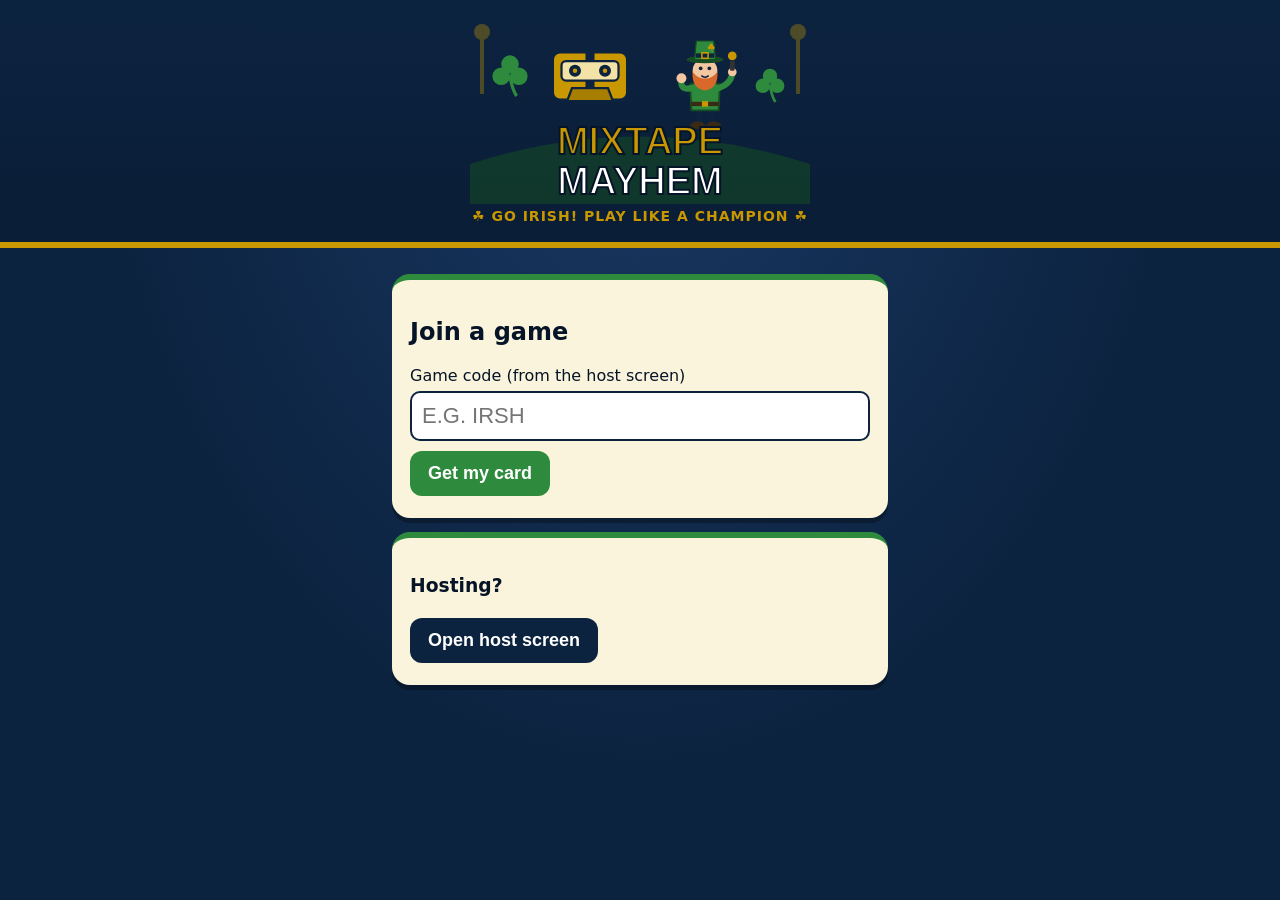
==== index.html @ 46a86292 "Mixtape Mayhem song bingo for the living room." ====
<!doctype html><html><head><meta charset="utf-8"><meta name="viewport" content="width=device-width,initial-scale=1"><title>Mixtape Mayhem</title><link rel="stylesheet" href="style.css"></head><body>
<div class="top"></div><div class="wrap"><div class="card"><h2>Join a game</h2><label>Game code (from the host screen)</label><input id="c" maxlength="8" placeholder="e.g. IRSH">
<button class="s" onclick="go()">Get my card</button></div>
<div class="card"><h3>Hosting?</h3><button class="s" style="background:var(--navy)" onclick="location='host.html'">Open host screen</button></div></div>
<script src="logo.js"></script><script>function go(){const c=document.getElementById('c').value.trim().toUpperCase();if(c)location='play.html?g='+encodeURIComponent(c)}</script></body></html>
---- style.css ----
:root{--navy:#0C2340;--gold:#C99700;--green:#2E8B3E;--dkgreen:#174d22;--cream:#FBF4DC;--ink:#061428}
*{box-sizing:border-box}body{margin:0;font-family:system-ui,-apple-system,"Segoe UI",sans-serif;background:var(--navy) radial-gradient(ellipse at top,#1b3a66,transparent 60%);color:var(--ink);min-height:100vh}
.top{background:linear-gradient(#0C2340,#0a1d36);position:relative;overflow:hidden;padding:14px 10px 18px;text-align:center;border-bottom:6px solid var(--gold)}
.top svg.logo{width:min(340px,88vw);height:auto}.tag{color:var(--gold);font-weight:800;letter-spacing:1px;text-transform:uppercase;font-size:14px}
.wrap{max-width:520px;margin:0 auto;padding:12px}
.grid{display:grid;grid-template-columns:repeat(5,minmax(0,1fr));width:100%;overflow:hidden;border:6px solid var(--gold);background:var(--navy);gap:2px;box-shadow:0 6px 0 rgba(0,0,0,.3)}
.tile{background:var(--cream);min-width:0;overflow:hidden;overflow-wrap:normal;word-break:normal;hyphens:manual;aspect-ratio:1/1.12;display:flex;align-items:center;justify-content:center;text-align:center;font-size:clamp(11px,3.3vw,15px);line-height:1.15;padding:3px;border:1px solid var(--navy);cursor:pointer;user-select:none}
.tile span{display:block;width:100%;overflow-wrap:normal;word-break:keep-all}
.tile.on{background:var(--gold);color:var(--navy);font-weight:800;position:relative}.tile.on::after{content:"☘";position:absolute;right:3px;top:1px;color:var(--dkgreen);font-size:14px}
.links{display:flex;justify-content:space-between;padding:14px 6px}.links a{color:var(--gold);font-weight:600;cursor:pointer;text-decoration:underline}
.big{display:block;margin:6px auto 20px;background:var(--gold);color:var(--navy);border:5px solid var(--cream);border-radius:999px;font-size:24px;font-weight:900;padding:14px 38px;cursor:pointer;letter-spacing:.5px}
.card{background:var(--cream);border-radius:18px;padding:18px;margin:14px 0;box-shadow:0 5px 0 rgba(0,0,0,.3);border-top:6px solid var(--green)}
input,select{font-size:22px;padding:10px;border-radius:10px;border:2px solid var(--navy);width:100%;text-transform:uppercase;margin:6px 0}
button.s{background:var(--green);color:#fff;border:0;border-radius:12px;padding:12px 18px;font-size:18px;font-weight:700;cursor:pointer;margin:4px 4px 4px 0}
.modal{position:fixed;inset:0;background:rgba(0,0,0,.6);display:none;align-items:center;justify-content:center;padding:16px}.modal.show{display:flex}
.modal .card{max-width:440px;width:100%;max-height:85vh;overflow:auto;text-align:center}
.meta,.round{color:#fff;text-align:center;font-weight:700}.round b{color:var(--gold)}
.now{font-size:clamp(34px,7vw,72px);font-weight:900;color:var(--navy);line-height:1.05}.artist{font-size:clamp(18px,3vw,30px)}
.num{font-size:20px;font-weight:800;color:var(--green)}
ol.hist{columns:2;font-size:15px;text-align:left}
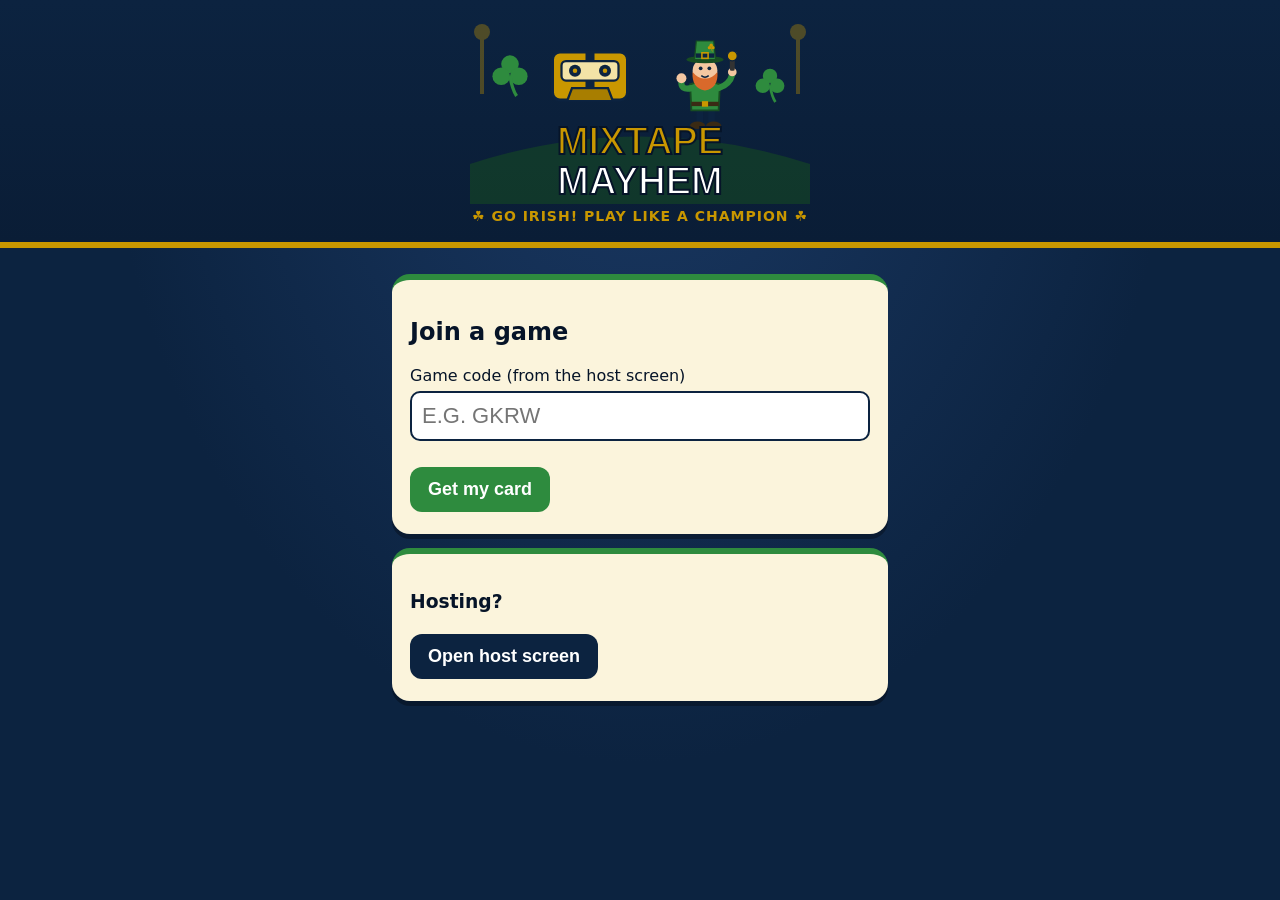
==== commit d83c0054: "Reject mistyped game codes on the join page. A typo or phone autocorrect used to give the player a c" ====
--- a/index.html
+++ b/index.html
@@ -1,5 +1,7 @@
 <!doctype html><html><head><meta charset="utf-8"><meta name="viewport" content="width=device-width,initial-scale=1"><title>Mixtape Mayhem</title><link rel="stylesheet" href="style.css"></head><body>
-<div class="top"></div><div class="wrap"><div class="card"><h2>Join a game</h2><label>Game code (from the host screen)</label><input id="c" maxlength="8" placeholder="e.g. IRSH">
+<div class="top"></div><div class="wrap"><div class="card"><h2>Join a game</h2><label>Game code (from the host screen)</label><input id="c" maxlength="5" placeholder="e.g. GKRW" autocomplete="off" autocorrect="off" autocapitalize="characters" spellcheck="false"><p id="err" style="color:#b00020;font-weight:700"></p>
 <button class="s" onclick="go()">Get my card</button></div>
 <div class="card"><h3>Hosting?</h3><button class="s" style="background:var(--navy)" onclick="location='host.html'">Open host screen</button></div></div>
-<script src="logo.js"></script><script>function go(){const c=document.getElementById('c').value.trim().toUpperCase();if(c)location='play.html?g='+encodeURIComponent(c)}</script></body></html>
+<script src="logo.js"></script><script>function go(){const c=document.getElementById('c').value.replace(/\s/g,'').toUpperCase();if(!c)return;
+// host codes are 4 letters (Today's Hits) or D + 4 letters (Decades), never I or O
+if(!/^D?[A-HJ-NP-Z]{4}$/.test(c))return err.textContent='Check the code on the host screen: 4 letters, or D + 4 letters for Decades.';location='play.html?g='+encodeURIComponent(c)}</script></body></html>
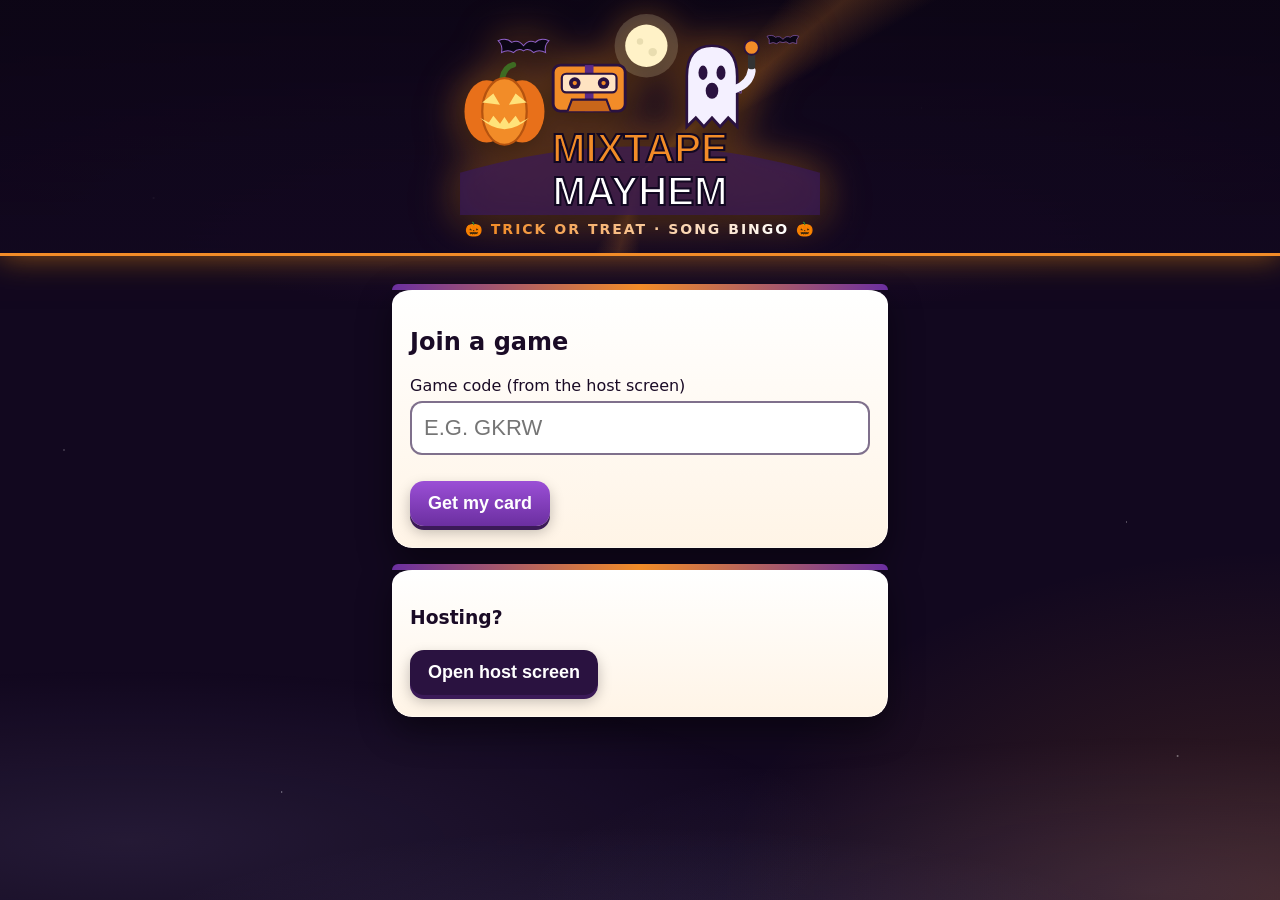
==== commit 8868b522: "Add a Halloween set with its own look, and make every theme more polished. - Halloween song set from" ====
--- a/index.html
+++ b/index.html
@@ -3,5 +3,5 @@
 <button class="s" onclick="go()">Get my card</button></div>
 <div class="card"><h3>Hosting?</h3><button class="s" style="background:var(--navy)" onclick="location='host.html'">Open host screen</button></div></div>
 <script src="logo.js"></script><script>function go(){const c=document.getElementById('c').value.replace(/\s/g,'').toUpperCase();if(!c)return;
-// host codes are 4 letters (Today's Hits) or D + 4 letters (Decades), never I or O
-if(!/^D?[A-HJ-NP-Z]{4}$/.test(c))return err.textContent='Check the code on the host screen: 4 letters, or D + 4 letters for Decades.';location='play.html?g='+encodeURIComponent(c)}</script></body></html>
+// host codes are 4 letters (Today's Hits), D + 4 (Decades) T + 4 (Tailgate) or H + 4 (Halloween), never I or O
+if(!/^[DTH]?[A-HJ-NP-Z]{4}$/.test(c))return err.textContent='Check the code from the host: 4 letters, or 5 letters starting with D, T or H.';location='play.html?g='+encodeURIComponent(c)}</script></body></html>
--- a/style.css
+++ b/style.css
@@ -1,20 +1,91 @@
-:root{--navy:#0C2340;--gold:#C99700;--green:#2E8B3E;--dkgreen:#174d22;--cream:#FBF4DC;--ink:#061428}
-*{box-sizing:border-box}body{margin:0;font-family:system-ui,-apple-system,"Segoe UI",sans-serif;background:var(--navy) radial-gradient(ellipse at top,#1b3a66,transparent 60%);color:var(--ink);min-height:100vh}
-.top{background:linear-gradient(#0C2340,#0a1d36);position:relative;overflow:hidden;padding:14px 10px 18px;text-align:center;border-bottom:6px solid var(--gold)}
-.top svg.logo{width:min(340px,88vw);height:auto}.tag{color:var(--gold);font-weight:800;letter-spacing:1px;text-transform:uppercase;font-size:14px}
+:root{--navy:#0C2340;--gold:#C99700;--gold2:#F5D36B;--green:#2E8B3E;--green2:#45B05A;--dkgreen:#174d22;--cream:#FBF4DC;--ink:#061428;
+ --bg1:#0C2340;--bg2:#1b3a66;--glow:rgba(245,211,107,.55);--stamp:"☘";--stampc:#174d22;--fog:rgba(255,255,255,0)}
+body.halloween{--navy:#2a1240;--gold:#F28C28;--gold2:#FFC46B;--green:#6B2FA0;--green2:#9B4FD6;--dkgreen:#3b1a5a;--cream:#FFF4E6;--ink:#1a0b26;
+ --bg1:#12081f;--bg2:#3b1a5a;--glow:rgba(242,140,40,.6);--stamp:"🎃";--stampc:#2a1240;--fog:rgba(200,180,255,.10)}
+*{box-sizing:border-box}
+body{margin:0;font-family:system-ui,-apple-system,"Segoe UI",sans-serif;color:var(--ink);min-height:100vh;overflow-x:hidden;
+ background:radial-gradient(1200px 600px at 50% -10%,var(--bg2),transparent 70%),var(--bg1);
+ background:radial-gradient(1200px 600px at 50% -10%,var(--bg2),transparent 70%),radial-gradient(800px 500px at 100% 100%,color-mix(in srgb,var(--gold) 18%,transparent),transparent 70%),var(--bg1);background-attachment:fixed}
+/* twinkling sparkle field behind everything */
+body::before{content:"";position:fixed;inset:0;pointer-events:none;z-index:0;opacity:.55;
+ background-image:radial-gradient(1.5px 1.5px at 12% 22%,#fff,transparent),radial-gradient(1px 1px at 72% 12%,#fff,transparent),radial-gradient(1.5px 1.5px at 38% 68%,#fff,transparent),radial-gradient(1px 1px at 88% 58%,#fff,transparent),radial-gradient(1.2px 1.2px at 22% 88%,#fff,transparent),radial-gradient(1px 1px at 58% 38%,#fff,transparent),radial-gradient(1.4px 1.4px at 92% 84%,#fff,transparent),radial-gradient(1px 1px at 5% 50%,#fff,transparent);
+ animation:twinkle 4s ease-in-out infinite alternate}
+/* drifting fog (Halloween only: transparent otherwise) */
+body::after{content:"";position:fixed;left:-50%;right:-50%;bottom:-10%;height:55%;pointer-events:none;z-index:0;
+ background:radial-gradient(40% 50% at 30% 70%,var(--fog),transparent 70%),radial-gradient(35% 45% at 70% 80%,var(--fog),transparent 70%),radial-gradient(30% 40% at 50% 95%,var(--fog),transparent 70%);
+ animation:fog 26s linear infinite alternate}
+@keyframes twinkle{from{opacity:.25}to{opacity:.7}}
+@keyframes fog{from{transform:translateX(-8%)}to{transform:translateX(8%)}}
+.top,.wrap,.modal{position:relative;z-index:1}
+
+/* header */
+.top{background:var(--bg1);background:linear-gradient(180deg,color-mix(in srgb,var(--bg1) 70%,#000),color-mix(in srgb,var(--bg1) 85%,transparent));overflow:hidden;padding:14px 10px 16px;text-align:center;
+ border-bottom:3px solid var(--gold);box-shadow:0 0 30px var(--glow),0 8px 30px rgba(0,0,0,.5)}
+.top::before{content:"";position:absolute;inset:-40% -20%;background:conic-gradient(from 0deg at 50% 60%,transparent 0 40deg,color-mix(in srgb,var(--gold) 22%,transparent) 50deg,transparent 60deg 180deg,color-mix(in srgb,var(--gold) 18%,transparent) 195deg,transparent 210deg);animation:sweep 14s linear infinite;pointer-events:none}
+@keyframes sweep{to{transform:rotate(360deg)}}
+.top svg.logo{position:relative;width:min(360px,90vw);height:auto;filter:drop-shadow(0 6px 14px rgba(0,0,0,.6)) drop-shadow(0 0 18px var(--glow));animation:bob 5s ease-in-out infinite}
+@keyframes bob{50%{transform:translateY(-4px)}}
+.top svg .float{animation:float 3.2s ease-in-out infinite;transform-box:fill-box;transform-origin:center}
+.top svg .float2{animation:float 4.1s ease-in-out -1.5s infinite;transform-box:fill-box;transform-origin:center}
+.top svg .flap{animation:flap .5s ease-in-out infinite alternate;transform-box:fill-box;transform-origin:center}
+.top svg .drift{animation:drift 9s ease-in-out infinite alternate}
+.top svg .flicker{animation:flicker 2.4s infinite}
+@keyframes float{50%{transform:translateY(-6px) rotate(-2deg)}}
+@keyframes flap{to{transform:scaleY(.55)}}
+@keyframes drift{to{transform:translate(18px,-6px)}}
+@keyframes flicker{0%,100%{opacity:1}45%{opacity:.85}50%{opacity:.55}55%{opacity:.95}}
+.tag{position:relative;font-weight:900;letter-spacing:2px;text-transform:uppercase;font-size:14px;margin-top:2px;white-space:nowrap}
+.tag i{font-style:normal;color:var(--gold2)}
+.tag span{background:linear-gradient(90deg,var(--gold),#fff,var(--gold2),var(--gold));background-size:300% 100%;-webkit-background-clip:text;background-clip:text;color:transparent;animation:shine 5s linear infinite}
+@keyframes shine{to{background-position:-300% 0}}
+
 .wrap{max-width:520px;margin:0 auto;padding:12px}
-.grid{display:grid;grid-template-columns:repeat(5,minmax(0,1fr));width:100%;overflow:hidden;border:6px solid var(--gold);background:var(--navy);gap:2px;box-shadow:0 6px 0 rgba(0,0,0,.3)}
-.tile{background:var(--cream);min-width:0;overflow:hidden;overflow-wrap:normal;word-break:normal;hyphens:manual;aspect-ratio:1/1.12;display:flex;align-items:center;justify-content:center;text-align:center;font-size:clamp(11px,3.3vw,15px);line-height:1.15;padding:3px;border:1px solid var(--navy);cursor:pointer;user-select:none}
-.tile span{display:block;width:100%;overflow-wrap:normal;word-break:keep-all}
-.tile.on{background:var(--gold);color:var(--navy);font-weight:800;position:relative}.tile.on::after{content:"☘";position:absolute;right:3px;top:1px;color:var(--dkgreen);font-size:14px}
-.links{display:flex;justify-content:space-between;padding:14px 6px}.links a{color:var(--gold);font-weight:600;cursor:pointer;text-decoration:underline}
-.big{display:block;margin:6px auto 20px;background:var(--gold);color:var(--navy);border:5px solid var(--cream);border-radius:999px;font-size:24px;font-weight:900;padding:14px 38px;cursor:pointer;letter-spacing:.5px}
-.card{background:var(--cream);border-radius:18px;padding:18px;margin:14px 0;box-shadow:0 5px 0 rgba(0,0,0,.3);border-top:6px solid var(--green)}
-input,select{font-size:22px;padding:10px;border-radius:10px;border:2px solid var(--navy);width:100%;text-transform:uppercase;margin:6px 0}
-button.s{background:var(--green);color:#fff;border:0;border-radius:12px;padding:12px 18px;font-size:18px;font-weight:700;cursor:pointer;margin:4px 4px 4px 0}
-.modal{position:fixed;inset:0;background:rgba(0,0,0,.6);display:none;align-items:center;justify-content:center;padding:16px}.modal.show{display:flex}
-.modal .card{max-width:440px;width:100%;max-height:85vh;overflow:auto;text-align:center}
-.meta,.round{color:#fff;text-align:center;font-weight:700}.round b{color:var(--gold)}
-.now{font-size:clamp(34px,7vw,72px);font-weight:900;color:var(--navy);line-height:1.05}.artist{font-size:clamp(18px,3vw,30px)}
-.num{font-size:20px;font-weight:800;color:var(--green)}
+
+/* bingo card */
+.grid{display:grid;grid-template-columns:repeat(5,minmax(0,1fr));width:100%;gap:5px;padding:7px;border-radius:18px;overflow:hidden;
+ background:var(--gold);background:linear-gradient(145deg,var(--gold2),var(--gold) 40%,color-mix(in srgb,var(--gold) 60%,#000));box-shadow:0 0 0 2px rgba(255,255,255,.15) inset,0 0 28px var(--glow),0 12px 30px rgba(0,0,0,.55)}
+.tile{position:relative;background:linear-gradient(160deg,#fff,var(--cream));min-width:0;overflow:hidden;overflow-wrap:normal;word-break:normal;hyphens:manual;aspect-ratio:1/1.12;display:flex;align-items:center;justify-content:center;
+ text-align:center;font-size:clamp(11px,3.3vw,15px);font-weight:600;line-height:1.15;padding:3px;border-radius:10px;cursor:pointer;user-select:none;-webkit-tap-highlight-color:transparent;
+ box-shadow:0 2px 0 rgba(0,0,0,.18),inset 0 1px 0 #fff;transition:transform .12s ease,box-shadow .2s ease}
+.tile:active{transform:scale(.93)}
+.tile span{display:block;width:100%;overflow-wrap:normal;word-break:keep-all;position:relative;z-index:1}
+.tile.on{background:var(--gold);background:radial-gradient(circle at 30% 25%,var(--gold2),var(--gold) 60%,color-mix(in srgb,var(--gold) 70%,#000));color:var(--navy);font-weight:900;
+ box-shadow:0 0 14px var(--glow),inset 0 0 0 2px rgba(255,255,255,.5);animation:pop .35s cubic-bezier(.3,1.6,.5,1)}
+.tile.on::after{content:var(--stamp);position:absolute;right:2px;top:0;color:var(--stampc);font-size:11px;animation:stamp .4s cubic-bezier(.3,1.8,.5,1)}
+@keyframes pop{0%{transform:scale(.85)}100%{transform:scale(1)}}
+@keyframes stamp{0%{transform:scale(2.4) rotate(-30deg);opacity:0}100%{transform:none;opacity:1}}
+
+.links{display:flex;justify-content:space-between;padding:14px 6px}.links a{color:var(--gold2);font-weight:700;cursor:pointer;text-decoration:underline;text-underline-offset:3px}
+
+/* the big call-to-action buttons pulse gently */
+.big{display:block;margin:10px auto 22px;color:var(--navy);border:0;border-radius:999px;font-size:24px;font-weight:900;padding:16px 42px;cursor:pointer;letter-spacing:1px;
+ background:linear-gradient(180deg,var(--gold2),var(--gold));box-shadow:0 6px 0 color-mix(in srgb,var(--gold) 55%,#000),0 0 0 4px rgba(255,255,255,.85),0 0 30px var(--glow);
+ animation:pulse 2.2s ease-in-out infinite;transition:transform .1s}
+.big:active{transform:translateY(4px);box-shadow:0 2px 0 color-mix(in srgb,var(--gold) 55%,#000),0 0 0 4px rgba(255,255,255,.85),0 0 20px var(--glow)}
+@keyframes pulse{50%{box-shadow:0 6px 0 color-mix(in srgb,var(--gold) 55%,#000),0 0 0 4px rgba(255,255,255,.85),0 0 46px var(--glow)}}
+
+.card{position:relative;background:linear-gradient(180deg,#fff,var(--cream));border-radius:20px;padding:18px;margin:16px 0;
+ box-shadow:0 0 0 1px rgba(255,255,255,.4) inset,0 14px 34px rgba(0,0,0,.45);border-top:6px solid transparent;background-clip:padding-box}
+.card::before{content:"";position:absolute;left:0;right:0;top:-6px;height:6px;border-radius:20px 20px 0 0;background:linear-gradient(90deg,var(--green),var(--gold),var(--green))}
+input,select{font-size:22px;padding:12px;border-radius:12px;border:2px solid color-mix(in srgb,var(--navy) 60%,transparent);width:100%;text-transform:uppercase;margin:6px 0;background:#fff;color:var(--ink);transition:box-shadow .2s,border-color .2s}
+input:focus,select:focus{outline:0;border-color:var(--gold);box-shadow:0 0 0 4px color-mix(in srgb,var(--gold) 35%,transparent)}
+button.s{background:linear-gradient(180deg,var(--green2),var(--green));color:#fff;border:0;border-radius:14px;padding:12px 18px;font-size:18px;font-weight:800;cursor:pointer;margin:4px 4px 4px 0;
+ box-shadow:0 4px 0 color-mix(in srgb,var(--green) 55%,#000),0 6px 14px rgba(0,0,0,.25);transition:transform .1s,filter .2s}
+button.s:hover{filter:brightness(1.08)}button.s:active{transform:translateY(3px);box-shadow:0 1px 0 color-mix(in srgb,var(--green) 55%,#000)}
+button.halloween-btn{background:linear-gradient(180deg,#FF9D3D,#E8701A)!important;color:#1a0b26!important;box-shadow:0 4px 0 #8a3d07,0 0 16px rgba(242,140,40,.6)!important}
+
+.modal{position:fixed;inset:0;background:rgba(0,0,0,.55);-webkit-backdrop-filter:blur(6px);backdrop-filter:blur(6px);display:none;align-items:center;justify-content:center;padding:16px;z-index:5}.modal.show{display:flex}
+.modal .card{max-width:440px;width:100%;max-height:85vh;overflow:auto;text-align:center;animation:rise .35s cubic-bezier(.3,1.4,.5,1)}
+.modal svg{animation:bob 1.6s ease-in-out infinite}
+@keyframes rise{from{transform:translateY(30px) scale(.9);opacity:0}}
+.meta,.round{color:#fff;text-align:center;font-weight:700;text-shadow:0 2px 8px rgba(0,0,0,.6)}.round b{color:var(--gold2)}
+.meta{letter-spacing:.5px;margin-top:4px}
+.now{font-size:clamp(34px,7vw,72px);font-weight:900;color:var(--navy);line-height:1.05;animation:rise .4s ease}.artist{font-size:clamp(18px,3vw,30px)}
+.num{font-size:20px;font-weight:900;color:var(--green)}
 ol.hist{columns:2;font-size:15px;text-align:left}
+
+/* bingo confetti */
+.confetti{position:fixed;top:-20px;z-index:10;pointer-events:none;font-size:18px;animation:fall linear forwards}
+@keyframes fall{to{transform:translateY(110vh) rotate(720deg)}}
+
+@media (prefers-reduced-motion:reduce){*,*::before,*::after{animation:none!important;transition:none!important}}
